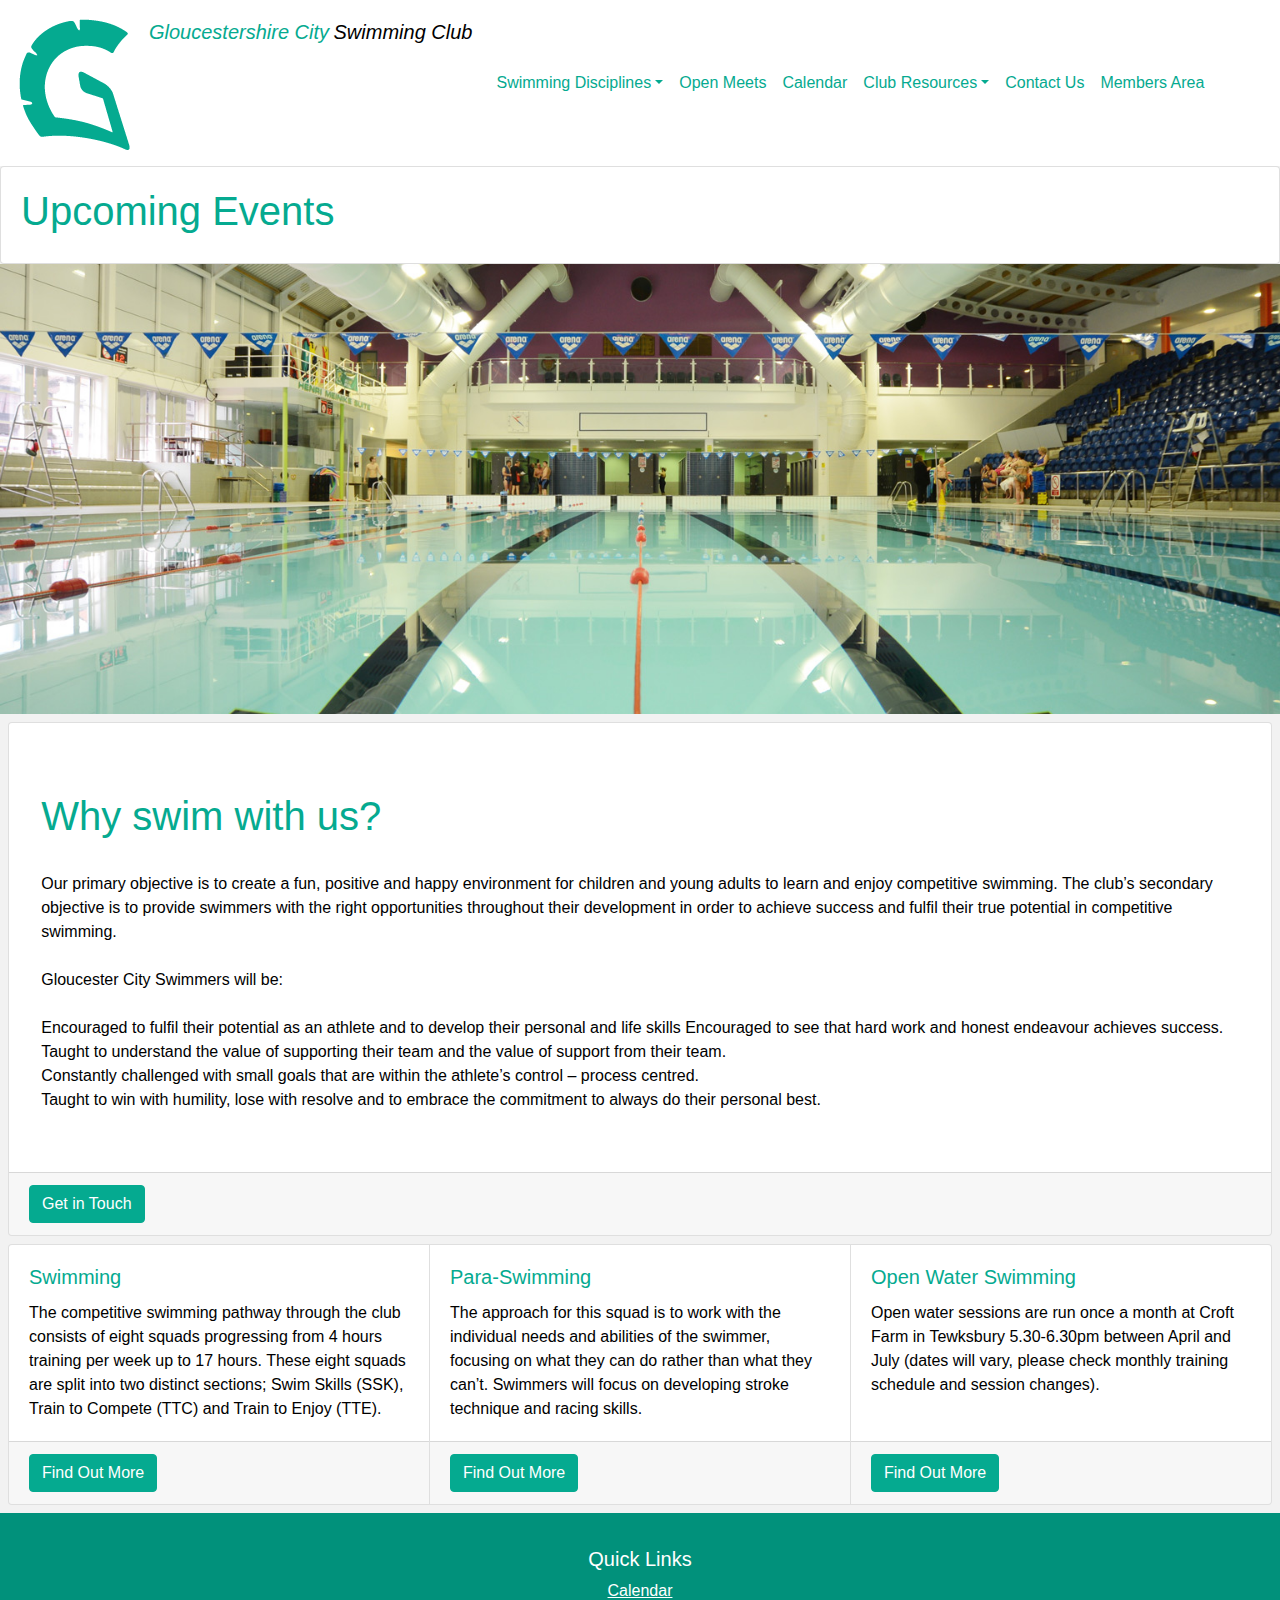
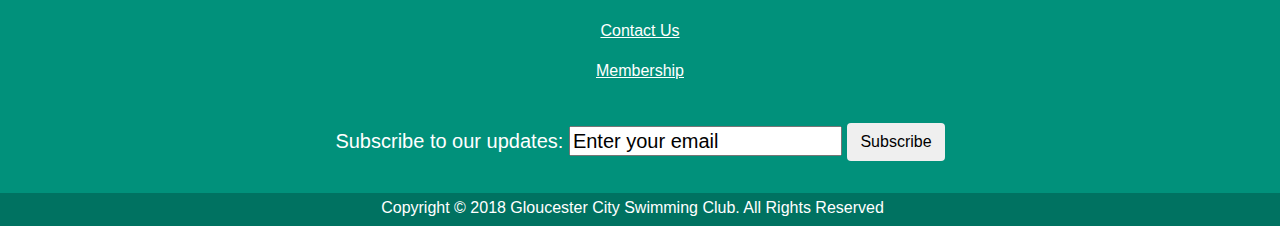
==== index.html @ 4fc44b1a "Fixes 152019" ====
<html>
    <head>
        <!-- Required meta tags -->
        <meta charset="utf-8">
        <meta name="viewport" content="width=device-width, initial-scale=1, shrink-to-fit=no">
        <title>Gloucestershire City Swimming Club</title>
        <link rel="stylesheet" href="css/bootstrap.css">
        <script src="https://awesome-table.com/AwesomeTableInclude.js"></script>
        <link rel="shortcut icon" type="image/x-icon" href="favicon.ico">
    </head>
    
    <nav class="navbar navbar-expand-lg navbar-dark bg-dark">
    <div class="row">
      <img class="Logo pl-1" src="images/NEW%20GCSC%20-%20LOGO%20+%20COLOUR-02.png">
      <div class="titleText">
          <a class="navbar-brand mt-1 ml-1 mr-0" href="index.html">Gloucestershire City</a>
          <a class="navbar-brand title2" href="index.html">Swimming Club</a>
      </div>
    </div>
      <button class="navbar-toggler" type="button" data-toggle="collapse" data-target="#navbarsExample04" aria-controls="navbarsExample04" aria-expanded="false" aria-label="Toggle navigation">
        <span class="navbar-toggler-icon"></span>
      </button>

      <div class="collapse navbar-collapse" id="navbarsExample04">
        <ul class="navbar-nav mr-auto">
          <li class="nav-item dropdown active">
            <a class="nav-link dropdown-toggle" href="#" id="navbarDropdown" role="button" data-toggle="dropdown" aria-haspopup="true" aria-expanded="false">Swimming Disciplines</a>
            <div class="dropdown-menu" aria-labelledby="navbarDropdown">
              <a class="dropdown-item" href="Swimming.html">Swimming</a>
              <div class="dropdown-divider"></div>
              <a class="dropdown-item" href="TrainToEnjoy.html">Train To Enjoy</a>
              <div class="dropdown-divider"></div>
              <a class="dropdown-item" href="Para-Swimming.html">Para-Swimming</a>
              <div class="dropdown-divider"></div>
              <a class="dropdown-item" href="OpenWaterSwimming.html">Open Water Swimming</a>
            </div>
          </li>
          <li class="nav-item active">
            <a class="nav-link" href="OpenMeets.html">Open Meets <span class="sr-only"></span></a>
          </li>
          <li class="nav-item active">
            <a class="nav-link" href="Calendar.html">Calendar <span class="sr-only">(current)</span></a>
          </li>
          <li class="nav-item dropdown active">
            <a class="nav-link dropdown-toggle" href="#" id="navbarDropdown" role="button" data-toggle="dropdown" aria-haspopup="true" aria-expanded="false">Club Resources</a>
            <div class="dropdown-menu" aria-labelledby="navbarDropdown">
              <a class="dropdown-item" href="Membership.html">Membership</a>
              <div class="dropdown-divider"></div>
              <a class="dropdown-item" href="Policies%20and%20Documents.html">Policies & Documents</a>
              <div class="dropdown-divider"></div>
              <a class="dropdown-item" href="Nutrition.html">Nutrition</a>
              <div class="dropdown-divider"></div>
              <a class="dropdown-item" href="Guide%20to%20Galas.html">Guide to Galas</a>
              <div class="dropdown-divider"></div>
              <a class="dropdown-item" href="Useful%20Links.html">Useful Links</a>
            </div>
          <li class="nav-item active">
            <a class="nav-link" href="Contact%20Us.html">Contact Us <span class="sr-only">(current)</span></a>
          </li>
          <li class="nav-item active">
            <a class="nav-link" href="MembersForum.html">Members Area <span class="sr-only">(current)</span></a>
          </li>
        </ul>
      </div>
    </nav>
    
    <div class="container-fluid mt-0">
        <!--events awesome table-->
        <div class="card">
            <div class="card-body">
                <h1 class="heading">Upcoming Events</h1>
                <div data-type="AwesomeTableView" data-viewID="-LY9N7A17dNmVDwnb5N6"></div>    
            </div>
        </div>
    
    <div class="parallax p-2">
        <!--<p class="h1" style="color: floralwhite; background-color: rgba(169, 169, 169, 0.55); text-align: center;">"A Competitive, Inclusive, Enjoyable Team environment"</p>-->
    </div>
        <div class="card mt-2 mb-2 ml-2 mr-2">
            <div class="card-body">
            <div class="container-fluid">
                <div class="pageContent container-fluid mt-0 p">
                    <h1 class="heading">Why swim with us?</h1>
                    <br/>
                    <p>Our primary objective is to create a fun, positive and happy environment for children and young adults to learn and enjoy competitive swimming. The club’s secondary objective is to provide swimmers with the right opportunities throughout their development in order to achieve success and fulfil their true potential in competitive swimming.<br/><br/> 
                    Gloucester City Swimmers will be:<br/><br/>
                    Encouraged to fulfil their potential as an athlete and to develop their personal and life skills	
                    Encouraged to see that hard work and honest endeavour achieves success.<br/>
                    Taught to understand the value of supporting their team and the value of support from their team.<br/>
                    Constantly challenged with small goals that are within the athlete’s control – process centred.<br/>
                    Taught to win with humility, lose with resolve and to embrace the commitment to always do their personal best.<br/> 
</p>
                </div>
            </div>
        </div>
            <div class="card-footer">
            <a href="Contact%20Us.html" class="btn btn-success float-left">Get in Touch</a>    
            </div>
    </div>
    
    <div class="card-group mt-2 mb-2 ml-2 mr-2">
      <div class="card">
        <!--<img class="card-img-top" src="" alt="Card image cap">-->
            <div class="card-body">
              <h5 class="card-title heading">Swimming</h5>
              <p class="card-text">The competitive swimming pathway through the club consists of eight squads progressing from 4 hours training per week up to 17 hours. These eight squads are split into two distinct sections; Swim Skills (SSK), Train to Compete (TTC) and Train to Enjoy (TTE).</p>
            </div>
        <div class="card-footer">
            <div>
            <a href="Swimming.html" class="btn btn-success float-left">Find Out More</a>
            </div>
            </div>
        </div>
      
      <div class="card">
        <!--<img class="card-img-top" src="" alt="Card image cap">-->
        <div class="card-body">
          <h5 class="card-title heading">Para-Swimming</h5>
          <p class="card-text">The approach for this squad is to work with the individual needs and abilities of the swimmer, focusing on what they can do rather than what they can’t. Swimmers will focus on developing stroke technique and racing skills.</p>
        </div>
        <div class="card-footer">
          <a href="Para-Swimming.html" class="btn btn-success float-left">Find Out More</a>
        </div>
      </div>
        
      <div class="card">
        <!--<img class="card-img-top" src="" alt="Card image cap">-->
        <div class="card-body">
          <h5 class="card-title heading">Open Water Swimming</h5>
          <p class="card-text">Open water sessions are run once a month at Croft Farm in Tewksbury 5.30-6.30pm between April and July (dates will vary, please check monthly training schedule and session changes).</p>
        </div>
        <div class="card-footer">
          <a href="OpenWaterSwimming.html" class="btn btn-success float-left">Find Out More</a>
        </div>
      </div>
    </div>
    </div>
    
    
    <footer class="footer">
        <div class = "footer-content">
            <br/>
            <p class="col-md-12 h5" style="text-align:center;">Quick Links</p>
            <a href="Calendar.html" style="color: white"><p class="col-md-12" style="text-align:center;"><u>Calendar</u></p></a>
            <a href="Contact%20Us.html" style="color: white"><p class="col-md-12" style="text-align:center;"><u>Contact Us</u></p></a>
            <a href="Membership.html" style="color: white"><p class="col-md-12" style="text-align:center;"><u>Membership</u></p></a>
            <!--<div style="display: block">
                    <a href="#">Link 1</a><br/>
                    <a href="#">Link 2</a><br/>
                    <a href="#">Link 3</a><br/>
                    <a href="#">Link 4</a>
            </div>-->
            <br/>
            <form class="col-md-12 h5" style="text-align:center;" action="http://feedburner.google.com/fb/a/mailverify" method="post" id="form-subscribe" target="popupwindow" onsubmit="window.open('http://feedburner.google.com/fb/a/mailverify?uri=GloucesterCitySwimmingClub', 'popupwindow', 'scrollbars=yes,width=550,height=520');return true">
						<div>
							<label for="form-email">Subscribe to our updates:</label>
							<input type="text" name="email" id="form-email" onblur="if (this.value == '') {this.value = 'Enter your email';}" onfocus="if (this.value == 'Enter your email') {this.value = '';}" value="Enter your email">
							<input type="hidden" value="GloucesterCitySwimmingClub" name="uri">
							<input type="hidden" name="loc" value="en_US">
							<input type="submit" class="btn btn-white" id="form-submit" value="Subscribe">
						</div>
					</form>
        </div>
        <br/>
        <div class="footer-content row footer-basement">
            <p class="col-md-12 h6">Copyright © 2018 Gloucester City Swimming Club. All Rights Reserved</p>
        </div>
    </footer>
    
    <script src="https://code.jquery.com/jquery-3.3.1.slim.min.js" integrity="sha384-q8i/X+965DzO0rT7abK41JStQIAqVgRVzpbzo5smXKp4YfRvH+8abtTE1Pi6jizo" crossorigin="anonymous"></script>
    <script src="https://cdnjs.cloudflare.com/ajax/libs/popper.js/1.14.3/umd/popper.min.js" integrity="sha384-ZMP7rVo3mIykV+2+9J3UJ46jBk0WLaUAdn689aCwoqbBJiSnjAK/l8WvCWPIPm49" crossorigin="anonymous"></script>
    <script src="https://stackpath.bootstrapcdn.com/bootstrap/4.1.3/js/bootstrap.min.js" integrity="sha384-ChfqqxuZUCnJSK3+MXmPNIyE6ZbWh2IMqE241rYiqJxyMiZ6OW/JmZQ5stwEULTy" crossorigin="anonymous"></script>
</html>
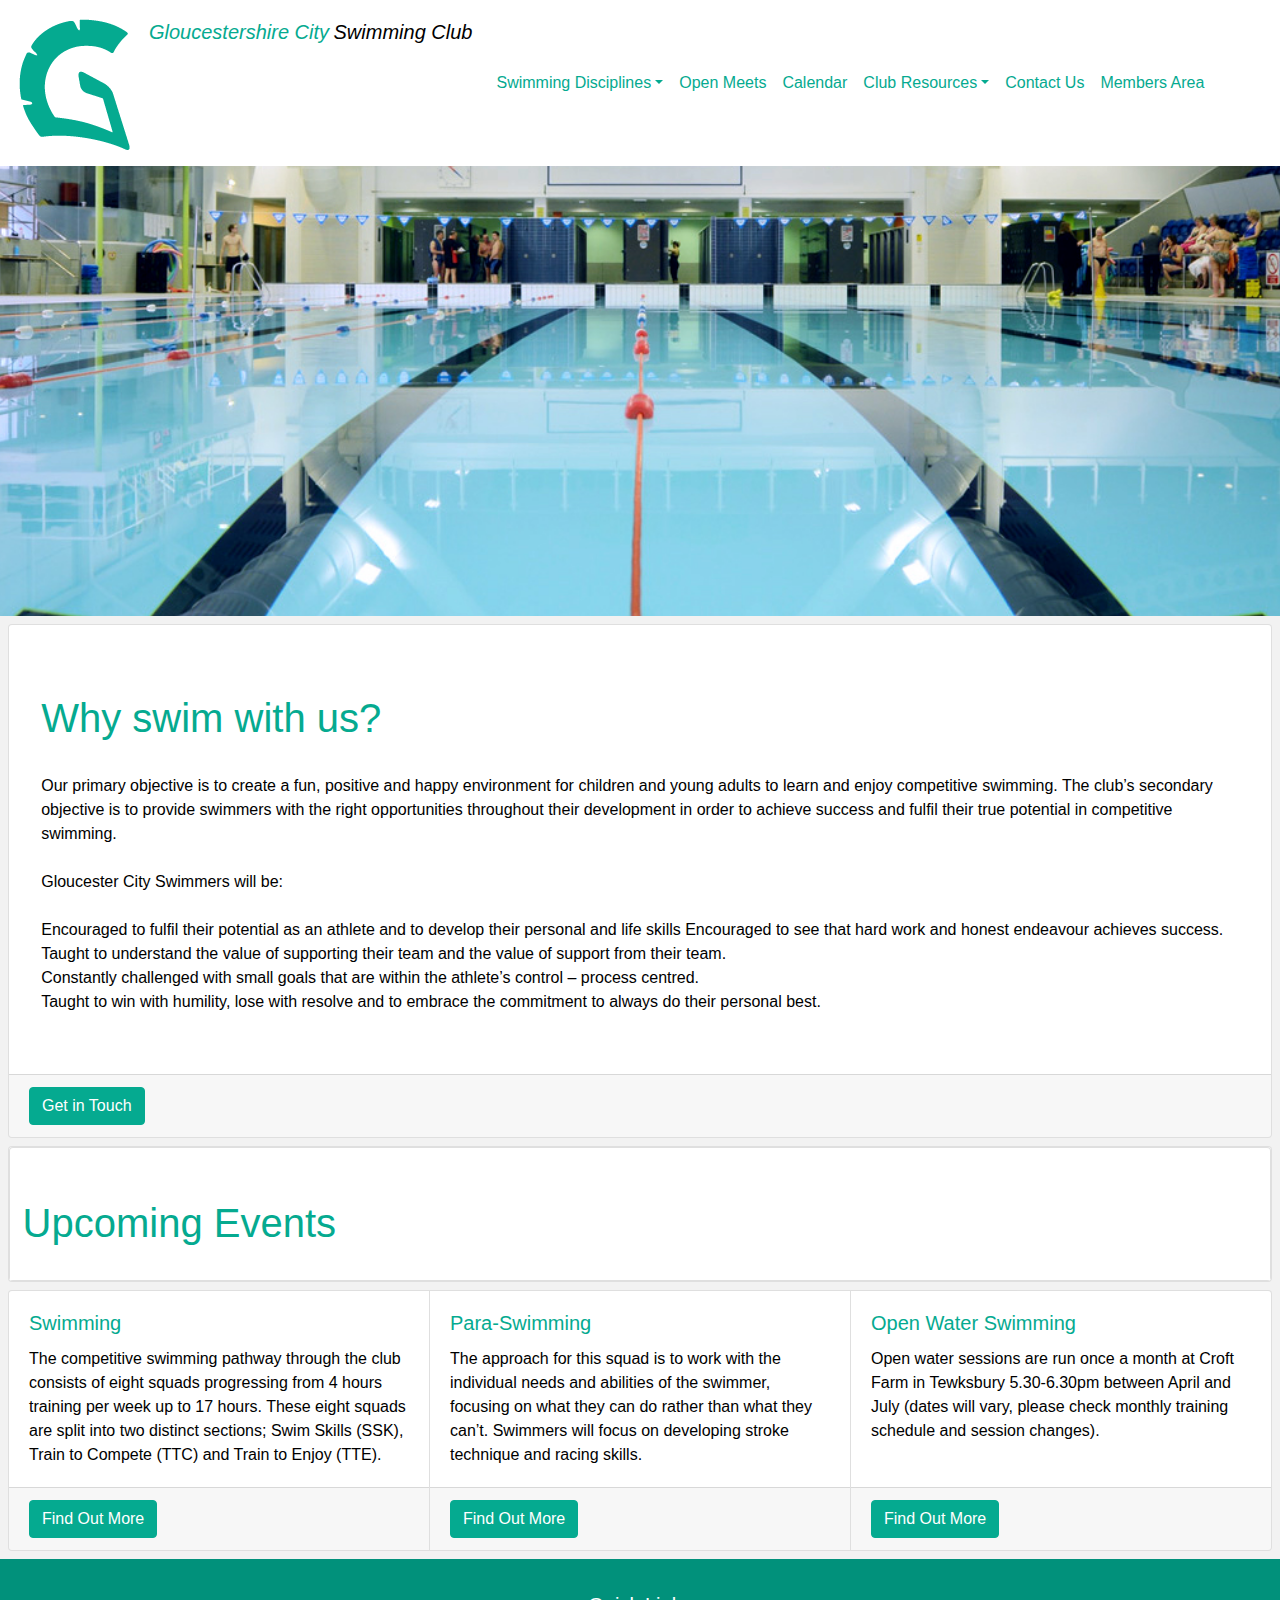
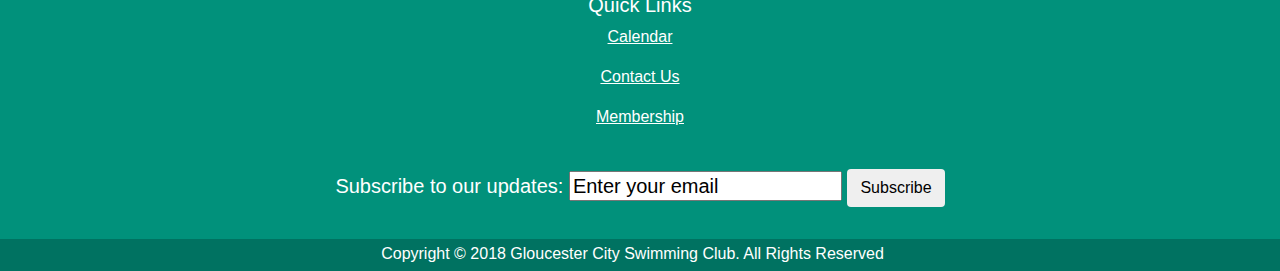
==== commit 44e2312f: "Add readable content, photoshopped parallax" ====
--- a/index.html
+++ b/index.html
@@ -20,7 +20,7 @@
       <button class="navbar-toggler" type="button" data-toggle="collapse" data-target="#navbarsExample04" aria-controls="navbarsExample04" aria-expanded="false" aria-label="Toggle navigation">
         <span class="navbar-toggler-icon"></span>
       </button>
-
+        
       <div class="collapse navbar-collapse" id="navbarsExample04">
         <ul class="navbar-nav mr-auto">
           <li class="nav-item dropdown active">
@@ -63,33 +63,26 @@
         </ul>
       </div>
     </nav>
-    
-    <div class="container-fluid mt-0">
-        <!--events awesome table-->
-        <div class="card">
-            <div class="card-body">
-                <h1 class="heading">Upcoming Events</h1>
-                <div data-type="AwesomeTableView" data-viewID="-LY9N7A17dNmVDwnb5N6"></div>    
-            </div>
-        </div>
-    
+        
     <div class="parallax p-2">
         <!--<p class="h1" style="color: floralwhite; background-color: rgba(169, 169, 169, 0.55); text-align: center;">"A Competitive, Inclusive, Enjoyable Team environment"</p>-->
     </div>
+    
+    <div id="Reader" class="">    
         <div class="card mt-2 mb-2 ml-2 mr-2">
             <div class="card-body">
             <div class="container-fluid">
                 <div class="pageContent container-fluid mt-0 p">
                     <h1 class="heading">Why swim with us?</h1>
                     <br/>
-                    <p>Our primary objective is to create a fun, positive and happy environment for children and young adults to learn and enjoy competitive swimming. The club’s secondary objective is to provide swimmers with the right opportunities throughout their development in order to achieve success and fulfil their true potential in competitive swimming.<br/><br/> 
-                    Gloucester City Swimmers will be:<br/><br/>
-                    Encouraged to fulfil their potential as an athlete and to develop their personal and life skills	
-                    Encouraged to see that hard work and honest endeavour achieves success.<br/>
-                    Taught to understand the value of supporting their team and the value of support from their team.<br/>
-                    Constantly challenged with small goals that are within the athlete’s control – process centred.<br/>
-                    Taught to win with humility, lose with resolve and to embrace the commitment to always do their personal best.<br/> 
-</p>
+                        <p>Our primary objective is to create a fun, positive and happy environment for children and young adults to learn and enjoy competitive swimming. The club’s secondary objective is to provide swimmers with the right opportunities throughout their development in order to achieve success and fulfil their true potential in competitive swimming.<br/><br/> 
+                        Gloucester City Swimmers will be:<br/><br/>
+                        Encouraged to fulfil their potential as an athlete and to develop their personal and life skills	
+                        Encouraged to see that hard work and honest endeavour achieves success.<br/>
+                        Taught to understand the value of supporting their team and the value of support from their team.<br/>
+                        Constantly challenged with small goals that are within the athlete’s control – process centred.<br/>
+                        Taught to win with humility, lose with resolve and to embrace the commitment to always do their personal best.<br/> 
+                        </p>
                 </div>
             </div>
         </div>
@@ -98,6 +91,19 @@
             </div>
     </div>
     
+        
+    <!--events awesome table-->
+    <div class="card mt-2 mb-2 ml-2 mr-2">
+            <div class="card">
+            <div class="container-fluid">
+                <div class="pageContent container-fluid mt-0 p">
+            <h1 class="heading">Upcoming Events</h1>
+            <div data-type="AwesomeTableView" data-viewID="-LY9N7A17dNmVDwnb5N6"></div>    
+        </div>
+    </div>
+    </div>
+    </div>
+        
     <div class="card-group mt-2 mb-2 ml-2 mr-2">
       <div class="card">
         <!--<img class="card-img-top" src="" alt="Card image cap">-->
@@ -134,8 +140,7 @@
         </div>
       </div>
     </div>
-    </div>
-    
+    </div>    
     
     <footer class="footer">
         <div class = "footer-content">
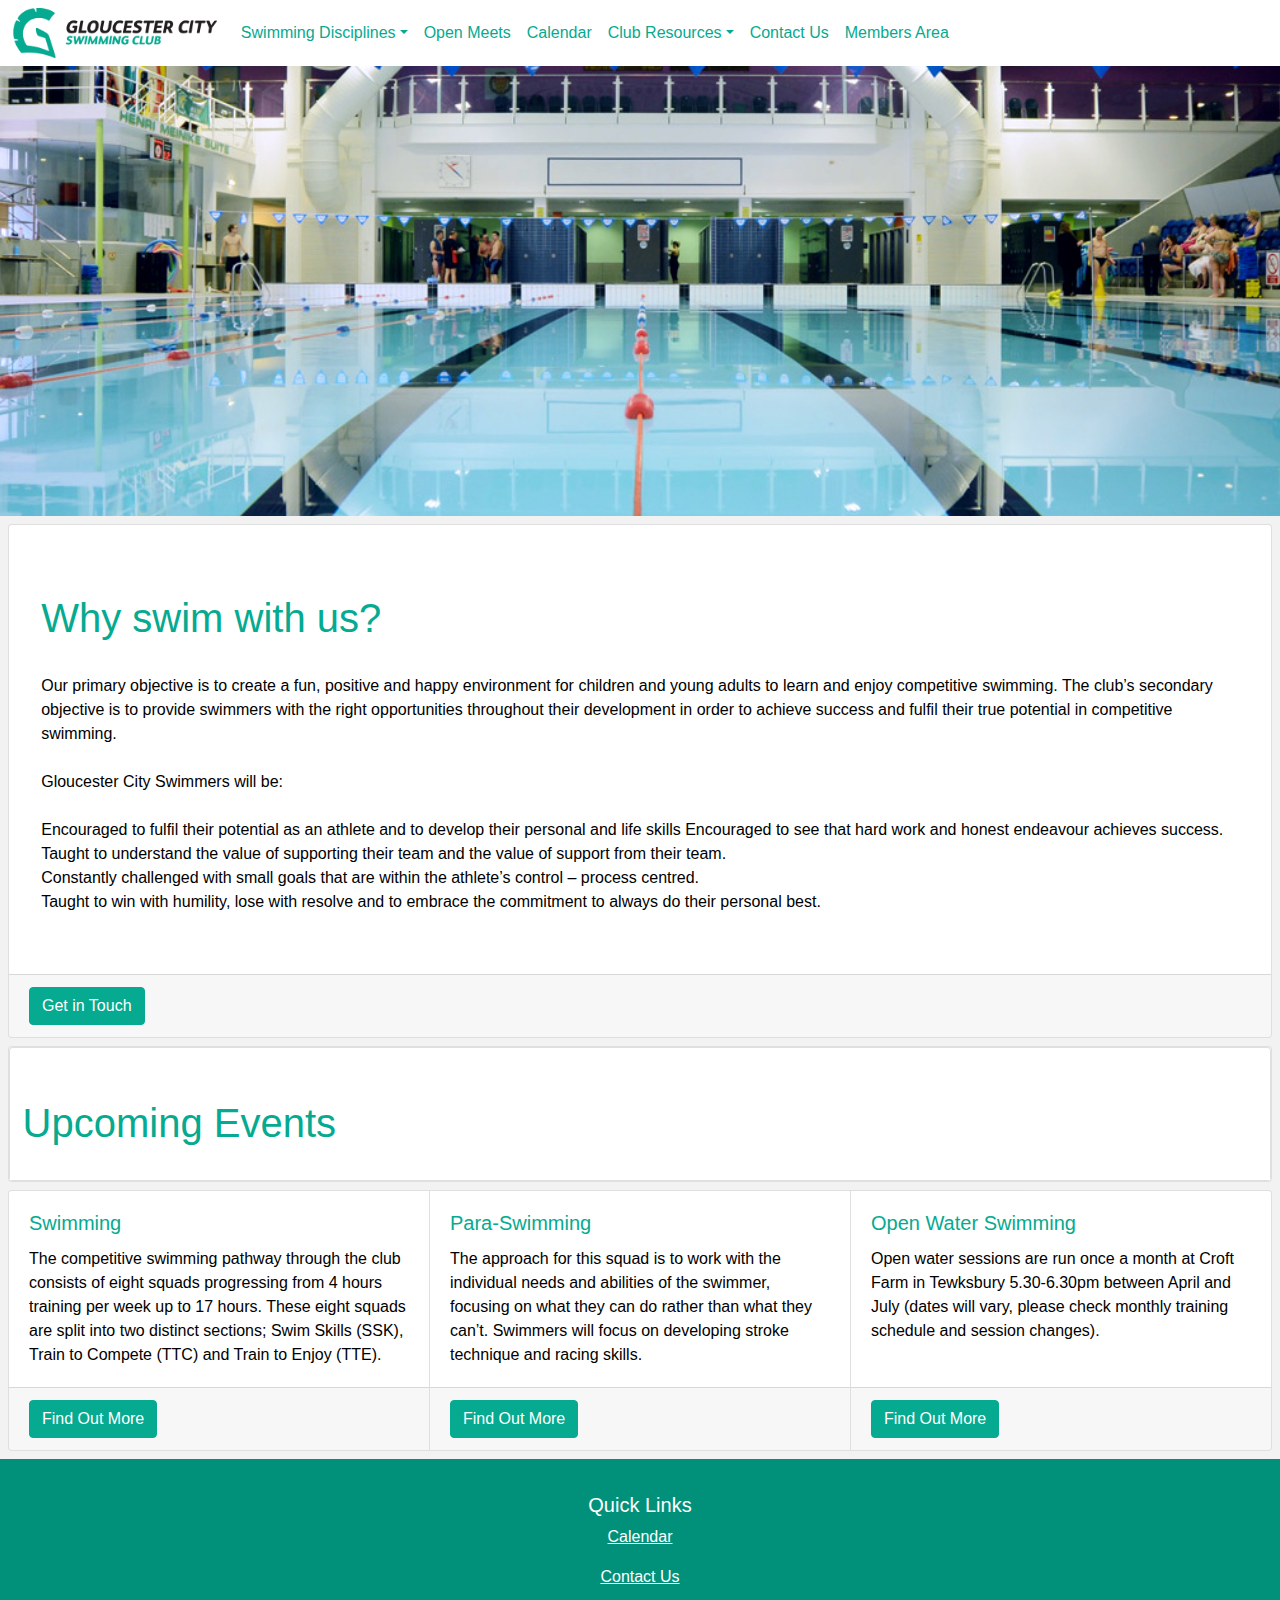
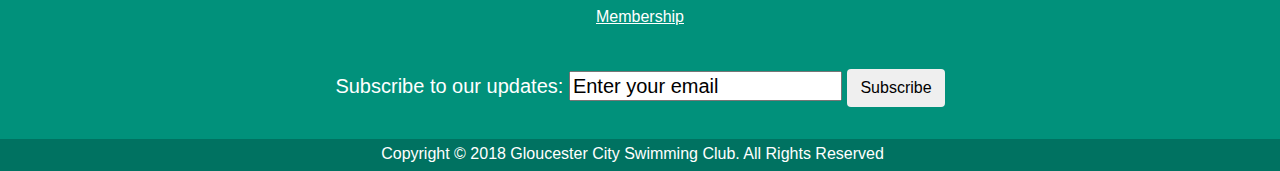
==== commit 62bc54ee: "Fixed contact form made logo text part of logo" ====
--- a/index.html
+++ b/index.html
@@ -11,12 +11,15 @@
     
     <nav class="navbar navbar-expand-lg navbar-dark bg-dark">
     <div class="row">
-      <img class="Logo pl-1" src="images/NEW%20GCSC%20-%20LOGO%20+%20COLOUR-02.png">
-      <div class="titleText">
+      <a href="index.html">
+      <img class="Logo pl-1 mr-3 ml-2" src="images/NEW%20GCSC%20-%20LOGO%20+%20COLOUR-02.png">
+      </a>
+     </div>
+      <!--<div class="titleText">
           <a class="navbar-brand mt-1 ml-1 mr-0" href="index.html">Gloucestershire City</a>
           <a class="navbar-brand title2" href="index.html">Swimming Club</a>
-      </div>
-    </div>
+      </div>-->
+    
       <button class="navbar-toggler" type="button" data-toggle="collapse" data-target="#navbarsExample04" aria-controls="navbarsExample04" aria-expanded="false" aria-label="Toggle navigation">
         <span class="navbar-toggler-icon"></span>
       </button>
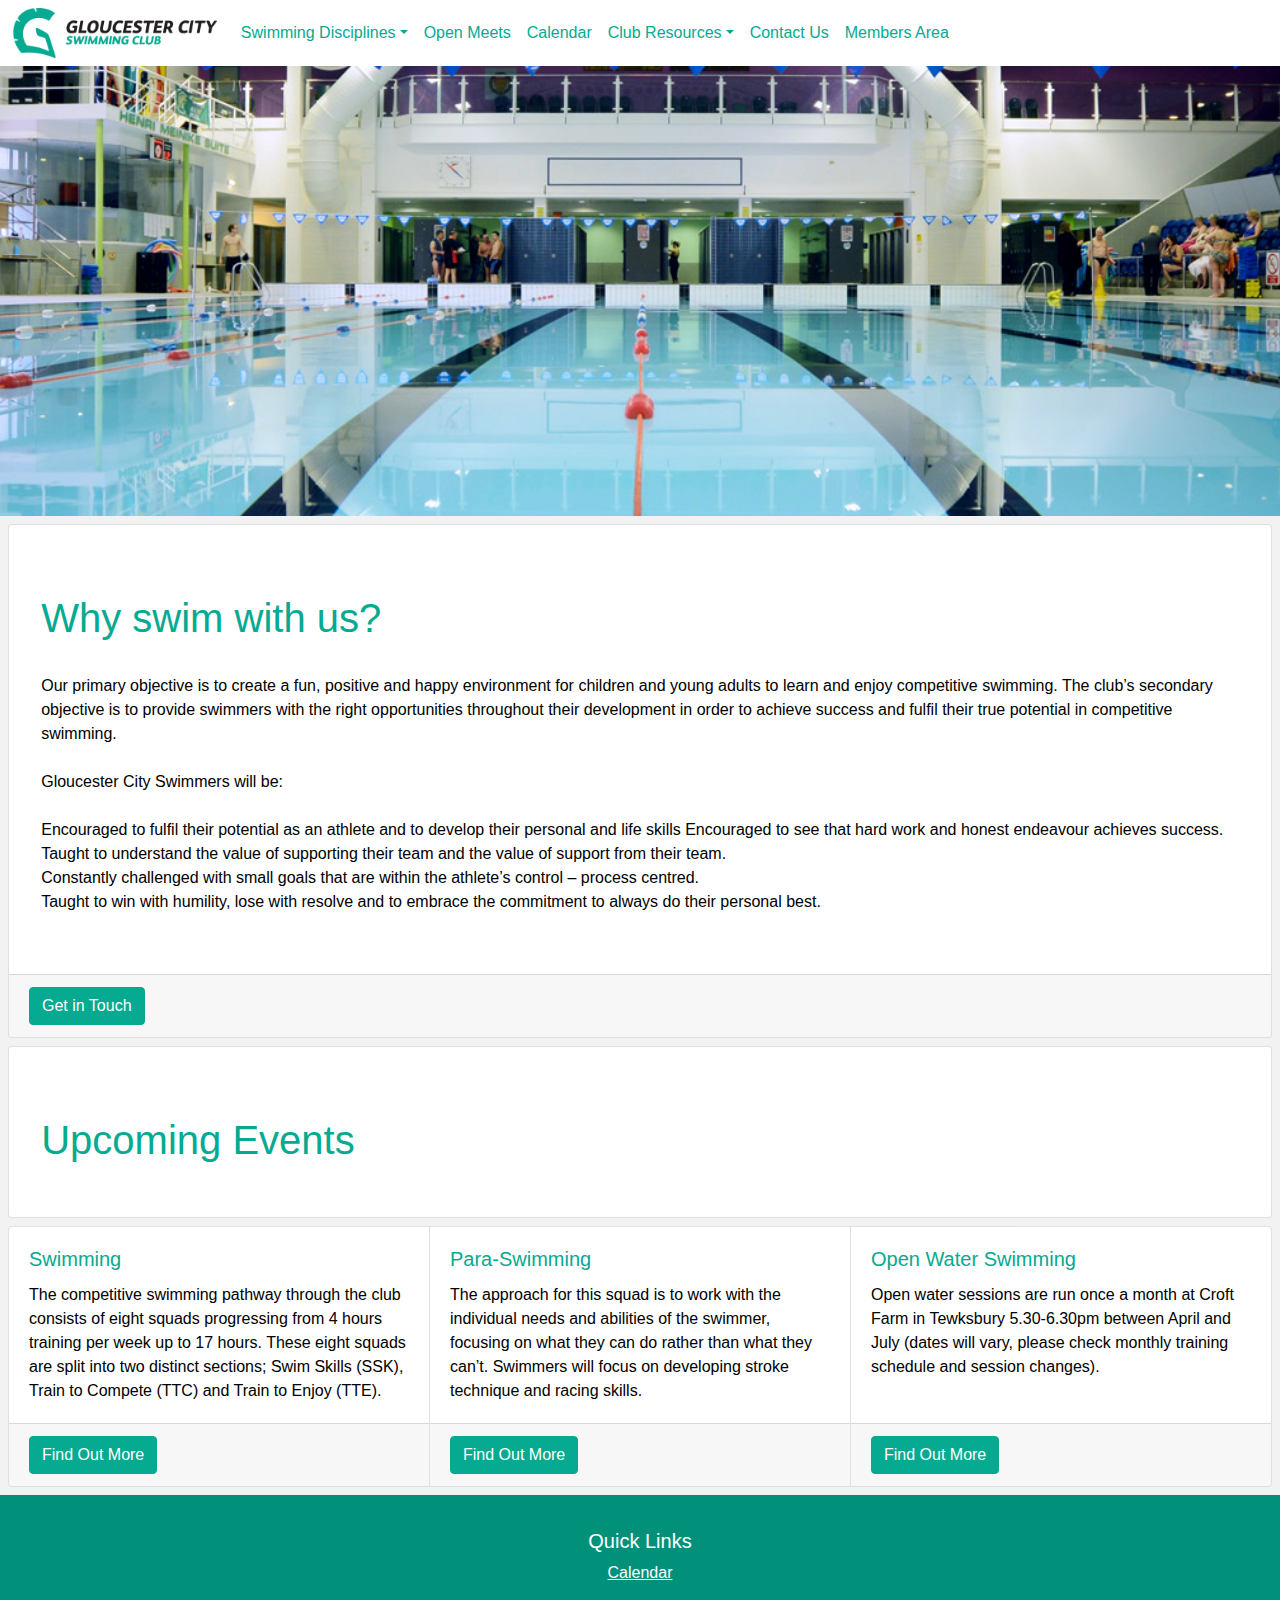
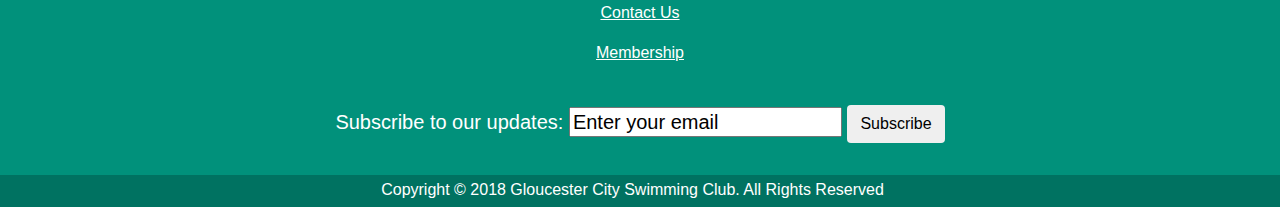
==== commit d92d3179: "corrected a margine issue with awesometable" ====
--- a/index.html
+++ b/index.html
@@ -97,11 +97,12 @@
         
     <!--events awesome table-->
     <div class="card mt-2 mb-2 ml-2 mr-2">
-            <div class="card">
+            <div class="card-body">
             <div class="container-fluid">
-                <div class="pageContent container-fluid mt-0 p">
+            <div class="pageContent container-fluid mt-0 p">
             <h1 class="heading">Upcoming Events</h1>
-            <div data-type="AwesomeTableView" data-viewID="-LY9N7A17dNmVDwnb5N6"></div>    
+            <!-- Place this tag where you want the Awesome Table Widget to render -->
+            <div data-type="AwesomeTableView" data-viewID="-LaISkZM9sRNMiOTLfru"></div>
         </div>
     </div>
     </div>
